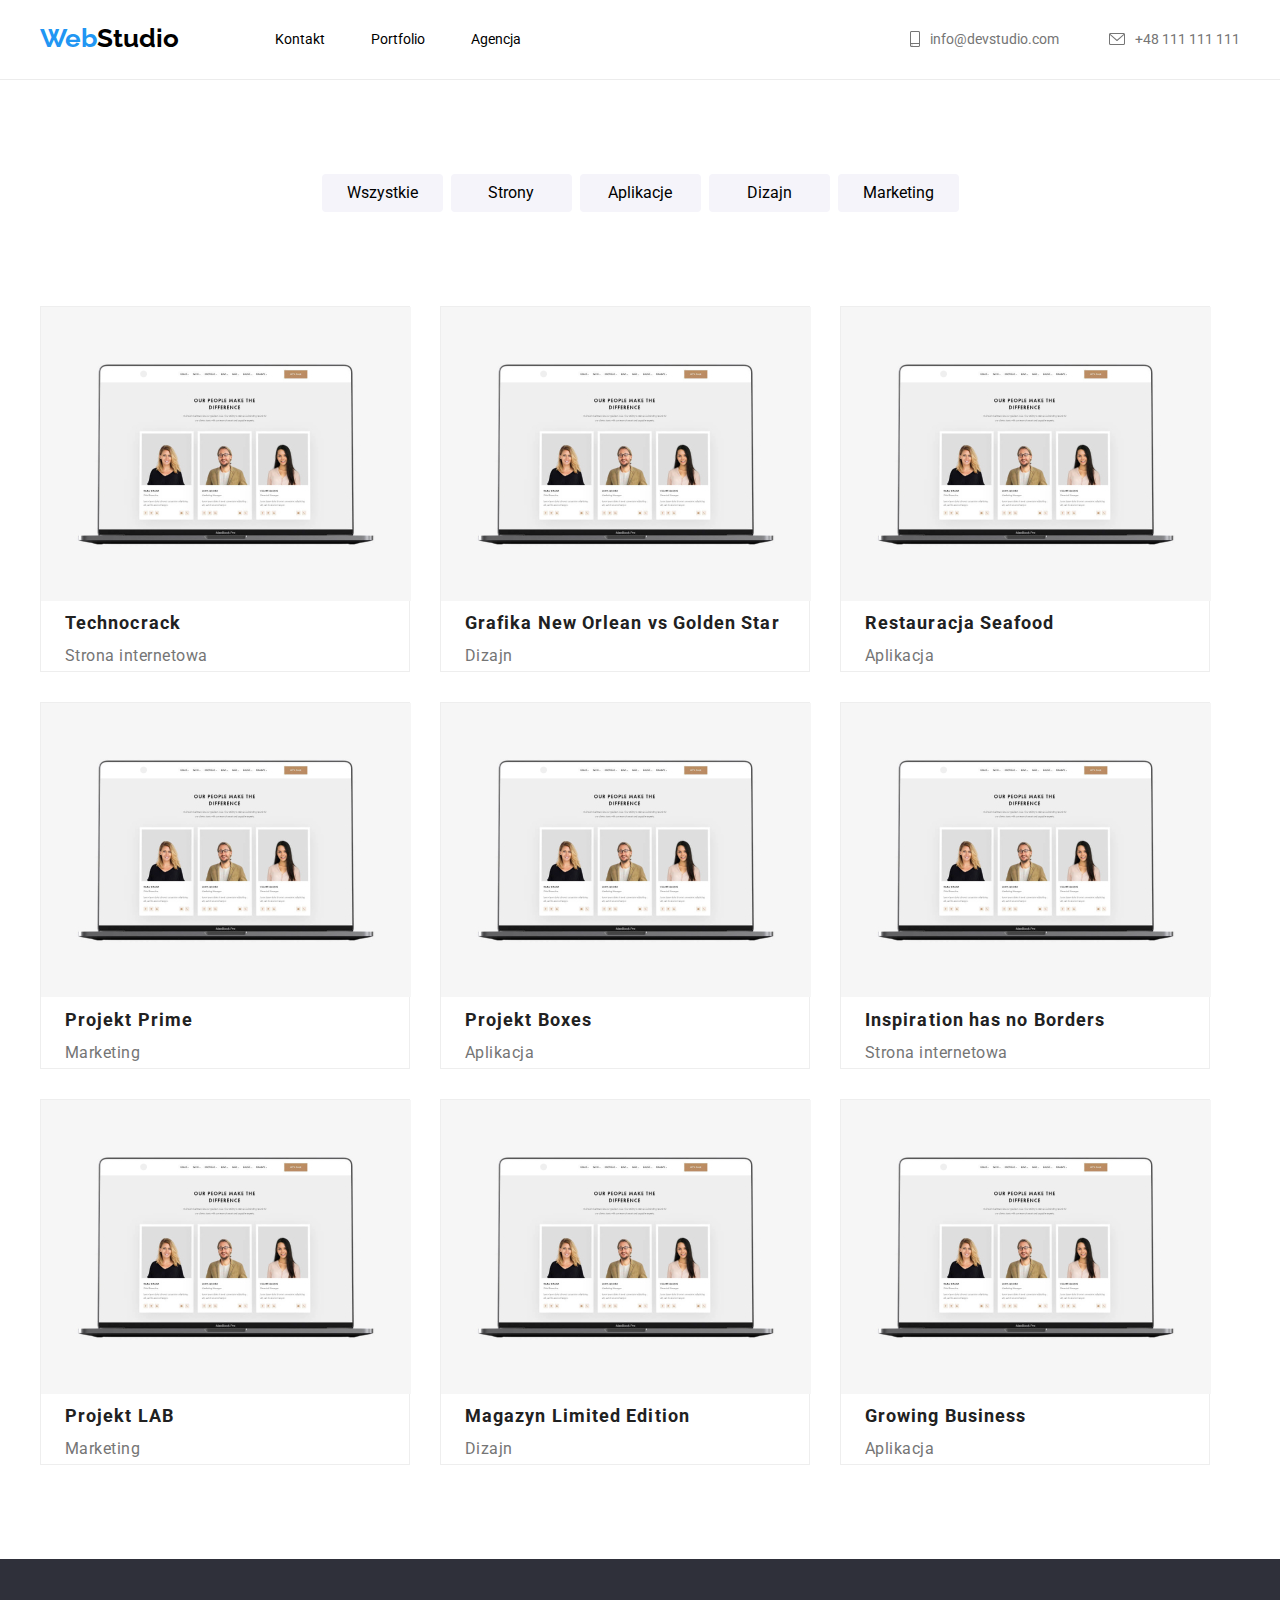
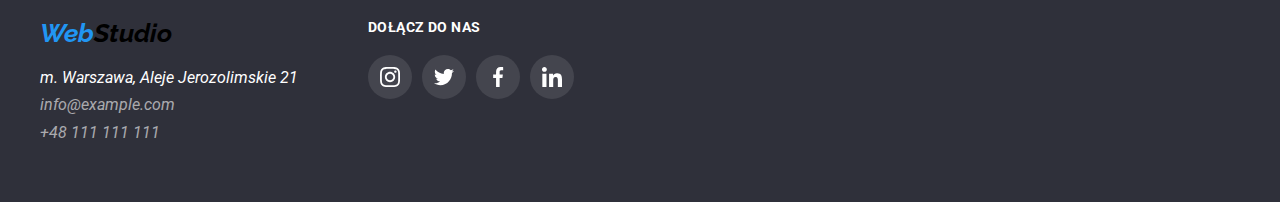
==== portfolio.html @ f376fef9 "1" ====
<!DOCTYPE html>
<html lang="en">
  <head>
    <meta charset="UTF-8" />
    <meta name="viewport" content="width=device-width, initial-scale=1.0" />
    <title>Document</title>
    <link
      rel="stylesheet"
      href="https://cdnjs.cloudflare.com/ajax/libs/modern-normalize/1.0.0/modern-normalize.min.css"
    />
    <link rel="preconnect" href="https://fonts.googleapis.com" />
    <link rel="preconnect" href="https://fonts.gstatic.com" crossorigin />
    <link
      href="https://fonts.googleapis.com/css2?family=Raleway:wght@500&family=Roboto:wght@400;500;700;900&display=swap"
      rel="stylesheet"
    />
    <link rel="stylesheet" href="./css/styles.css" />
  </head>
  <body>
    <div class="fix">
      <header class="header1 container">
        <a href="./index.html" class="WebStudio marg"
          ><span class="Web">Web</span>Studio</a
        >
        <nav>
          <ul class="nav1">
            <li><a href=".#" class="link navigation">Kontakt</a></li>
            <li>
              <a href="./portfolio.html" class="link navigation">Portfolio</a>
            </li>
            <li><a href="./index.html" class="link navigation">Agencja</a></li>
          </ul>
        </nav>
        <ul class="nav2">
          <li class="aaa">
            <svg width="10" height="16" class="as2">
              <use href="./images/icons.svg#nasi64"></use>
            </svg>
            <a href="mailto:info@devstudio.com" class="link navigation-23"
              >info@devstudio.com</a
            >
          </li>
          <li class="aaa">
            <svg width="16" height="12" class="as2">
              <use href="./images/icons.svg#nasi68"></use>
            </svg>
            <a href="tel:+48111111111" class="link navigation-23"
              >+48 111 111 111</a
            >
          </li>
        </ul>
      </header>
    </div>
    <main>
      <section class="container">
        <ul class="items-3">
          <li>
            <button class="button item34" type="button">Wszystkie</button>
          </li>
          <li><button class="button item34" type="button">Strony</button></li>
          <li>
            <button class="button item34" type="button">Aplikacje</button>
          </li>
          <li><button class="button item34" type="button">Dizajn</button></li>
          <li>
            <button class="button item34" type="button">Marketing</button>
          </li>
        </ul>
      </section>

      <section class="container">
        <ul class="items-2">
          <li class="c">
            <ul>
              <li>
                <img
                  src="./images/test.jpg"
                  alt="3 osoby"
                  width="370"
                  height="294"
                />
              </li>
              <li class="a">Technocrack</li>
              <li class="b">Strona internetowa</li>
            </ul>
          </li>
          <li class="c">
            <ul>
              <li>
                <img
                  src="./images/test.jpg"
                  alt="3 osoby"
                  width="370"
                  height="294"
                />
              </li>
              <li class="a">Grafika New Orlean vs Golden Star</li>
              <li class="b">Dizajn</li>
            </ul>
          </li>
          <li class="c">
            <ul>
              <li>
                <img
                  src="./images/test.jpg"
                  alt="3 osoby"
                  width="370"
                  height="294"
                />
              </li>
              <li class="a">Restauracja Seafood</li>
              <li class="b">Aplikacja</li>
            </ul>
          </li>
          <li class="c">
            <ul>
              <li>
                <img
                  src="./images/test.jpg"
                  alt="3 osoby"
                  width="370"
                  height="294"
                />
              </li>
              <li class="a">Projekt Prime</li>
              <li class="b">Marketing</li>
            </ul>
          </li>
          <li class="c">
            <ul>
              <li>
                <img
                  src="./images/test.jpg"
                  alt="3 osoby"
                  width="370"
                  height="294"
                />
              </li>
              <li class="a">Projekt Boxes</li>
              <li class="b">Aplikacja</li>
            </ul>
          </li>
          <li class="c">
            <ul>
              <li>
                <img
                  src="./images/test.jpg"
                  alt="3 osoby"
                  width="370"
                  height="294"
                />
              </li>
              <li class="a">Inspiration has no Borders</li>
              <li class="b">Strona internetowa</li>
            </ul>
          </li>
          <li class="c">
            <ul>
              <li>
                <img
                  src="./images/test.jpg"
                  alt="3 osoby"
                  width="370"
                  height="294"
                />
              </li>
              <li class="a">Projekt LAB</li>
              <li class="b">Marketing</li>
            </ul>
          </li>
          <li class="c">
            <ul>
              <li>
                <img
                  src="./images/test.jpg"
                  alt="3 osoby"
                  width="370"
                  height="294"
                />
              </li>
              <li class="a">Magazyn Limited Edition</li>
              <li class="b">Dizajn</li>
            </ul>
          </li>
          <li class="c">
            <ul>
              <li>
                <img
                  src="./images/test.jpg"
                  alt="3 osoby"
                  width="370"
                  height="294"
                />
              </li>
              <li class="a">Growing Business</li>
              <li class="b">Aplikacja</li>
            </ul>
          </li>
        </ul>
      </section>
    </main>

    <footer class="container items">
      <div style="width: 1200px; margin: 0 auto; text-align: left">
        <address class="temp">
          <ul>
            <li>
              <a href="./index.html" class="WebStudio"
                ><span class="Web">Web</span>Studio</a
              >
            </li>
            <li class="footer-items-3">m. Warszawa, Aleje Jerozolimskie 21</li>
            <li class="footer-items-2">
              <a href="mailto:info@example.com" class="link"
                >info@example.com</a
              >
            </li>
            <li class="footer-items-2">
              <a href="tel:+48111111111" class="link">+48 111 111 111</a>
            </li>
          </ul>
          <ul>
            <li class="aaaaa">DOŁĄCZ DO NAS</li>
            <div class="temp2">
              <li>
                <svg
                  width="44"
                  height="44"
                  class="pic4"
                  viewBox="-12 -12 44 44"
                >
                  <use href="./images/icons.svg#instagram"></use>
                </svg>
              </li>
              <li>
                <svg
                  width="44"
                  height="44"
                  class="pic4"
                  viewBox="-12 -13 44 44"
                >
                  <use href="./images/icons.svg#ptak"></use>
                </svg>
              </li>
              <li>
                <svg
                  width="44"
                  height="44"
                  class="pic4"
                  viewBox="-17 -12 44 44"
                >
                  <use href="./images/icons.svg#facebook"></use>
                </svg>
              </li>
              <li>
                <svg
                  width="44"
                  height="44"
                  class="pic4"
                  viewBox="-12 -12 44 44"
                >
                  <use href="./images/icons.svg#linkedin"></use>
                </svg>
              </li>
            </div>
          </ul>
        </address>
      </div>
    </footer>
  </body>
</html>
---- css/styles.css ----
/* Do przechowywania palety kolorów układu (tekst, tło, zaznaczenie) używane są zmienne CSS.*/

:root {
  --colorMain: #2196f3;
  --colorTextMainB: #212121;
  --colorTextMainG: #757575;
  --background: #ececec;
}
h1,
h2,
h3,
h4,
h5,
h6,
p,
ul,
ol {
  margin: 0;
}
svg {
  display: block;
}

.sad {
  display: flex;
  gap: 0px;
  justify-content: center;
}

.header1 {
  display: flex;
  margin: 0;
  align-items: center;
  padding-bottom: 25px;
  padding-top: 24px;
}
.fix {
  border-bottom: 1px solid #ececec;
  min-width: 1200px;
}
body {
  font-family: Roboto, sans-sef;
  color: var(--colorTextMain);
}

.nav1 {
  display: flex;
  margin-left: 96px;
  gap: 46px;
}

.nav2 {
  display: flex;
  margin-left: auto;
  gap: 50px;
}
ul,
ol {
  list-style-type: none;
  padding: 0;
}

.link:focus,
.link:hover {
  color: var(--colorMain);
}

.link {
  color: inherit;
  text-decoration: none;
}
.button {
  color: var(--colorTextMain);
  border: none;
  text-decoration: none;
  background-color: white;
  cursor: pointer;
}
.button:focus,
.button:hover {
  color: white;
  background-color: var(--colorMain);
}

.WebStudio {
  font-family: Raleway;
  font-weight: bold;
  color: var(--colorTextMain);

  border: none;
  text-decoration: none;
  font-size: 26px;
  letter-spacing: 0, 03em;
}

.Web {
  color: var(--colorMain);
}

.navigation-2 {
  color: var(--colorTextMainG);
  font-size: 14px;
}

.navigation {
  font-size: 14px;
  letter-spacing: 0, 02em;
}

.heading-1 {
  color: white;
  font-size: 44px;
  padding-top: 200px;
  padding-bottom: 30px;
}

.buton-center {
  border-radius: 4px;
  height: 50px;
  width: 250px;
  text-align: center;
  font-weight: bold;
  font-size: 16px;
  letter-spacing: 0, 06em;
  line-height: 1, 87;
  margin-bottom: 200px;
}
.section-1:nth-child(1) {
  font-weight: bold;
  font-size: 14px;
  letter-spacing: 0, 03em;
  color: var(--colorTextMainB);
}

.section-1:nth-child(2) {
  font-size: 14px;
  letter-spacing: 0, 03em;
  color: var(--colorTextMainG);
  line-height: 0, 71;
}

.heading-2 {
  font-size: 36px;
  color: var(--colorTextMainB);
  line-height: 0, 71;
  letter-spacing: 0, 03em;
  padding-bottom: 50px;
}
.section-2 {
  padding-bottom: 30px;
}

.section-2 p:nth-child(2) {
  font-size: 16px;
  color: var(--colorTextMainB);
  letter-spacing: 0, 03em;
  font-weight: 500;
}
.section-2 p:nth-child(3) {
  font-size: 16px;
  color: var(--colorTextMainG);
  letter-spacing: 0, 03em;
  font-weight: 500;
}
.section-3 li:nth-child(n) {
  font-size: 18px;
  color: var(--colorTextMainB);
  letter-spacing: 0, 06em;
  line-height: 2;
  font-weight: 700;
}

.section-2 {
  box-shadow: 0px 2px 1px 0px #00000033, 0px 1px 1px 0px #00000024,
    0px 1px 3px 0px #0000001f;
  background: #ffffff;
}
.container {
  width: 1200px;
  text-align: center;
  margin: 0 auto;
}
.section1 {
  background-color: #2f303a;
  background-image: url("../images/background.jpg");
  width: 100%;
  min-width: 1200px;
  background-repeat: no-repeat;
  background-position: center;
}
.new {
  background: rgba(47, 48, 58, 0.4);
  width: 100%;
  height: 100%;
}
.section {
  padding-top: 94px;
  padding-bottom: 94px;
}
.container-1 {
  display: flex;
  gap: 30px;
}
.sectionabg {
  padding-top: 0px;
}
.container-1 {
  text-align: left;
}

.a1 {
  display: flex;
  gap: 30px;
}
.v2 {
  background-color: #f5f4fa;
  width: 100%;
  min-width: 1200px;
}
.section-3 {
  display: flex;
  gap: 30px;
  margin-left: auto;
  margin-right: auto;
  width: 1200px;
}
.items {
  background-color: #2f303a;
  width: 100%;
  min-width: 1200px;
  padding-top: 60px;
  padding-bottom: 60px;
}
.WebStudio {
  display: block;

  margin-bottom: 20px;
}

.items-2 {
  display: flex;
  width: 1170px;
  flex-wrap: wrap;
  gap: 30px;
  padding-bottom: 94px;
  padding-top: 94px;
}
.items-3 {
  display: flex;
  padding-top: 94px;
  gap: 8px;
  justify-content: center;
}
.item34 {
  height: 38px;
  width: 121px;
  background-color: #f5f4fa;

  border-radius: 4px;
}

.item34:hover,
.item34:focus {
  box-shadow: 0px 2px 2px 0px #0000001f, 0px 1px 2px 0px #00000014,
    0px 3px 1px 0px #0000001a;
}

.a {
  font-family: Roboto;
  font-size: 18px;
  font-weight: 700;
  line-height: 36px;
  letter-spacing: 0.06em;
  text-align: left;
  color: #212121;
  padding-left: 24px;
}
.b {
  font-family: Roboto;
  font-size: 16px;
  font-weight: 400;
  line-height: 30px;
  letter-spacing: 0.03em;
  text-align: left;
  color: #757575;
  padding-left: 24px;
}
.marg {
  margin: 0px;
}

.pic {
  background: #f5f4fa;
  height: 120px;
  margin-bottom: 30px;

  border-radius: 4px 4px 4px 4px;
  padding: 25px 100px 25px 100px;
}
.svg {
  margin-right: 10px;
}
.pic3 {
  margin-right: 10px;
  fill: #afb1b8;
  cursor: pointer;
}
.pic3:last-child {
  margin-right: 0px;
}

.pic3:focus,
.pic3:hover {
  background: #2196f3;
  border-radius: 50%;
  fill: #ffffff;
}
.das {
  width: 1200px;
  margin: 0 auto;
}
.las {
  width: 500px;
}

.aaa {
  display: flex;
  gap: 10px;
  align-items: center;
  fill: #757575;

  text-decoration: none;
  color: var(--colorTextMainG);
  font-size: 14px;
}

.aaa:hover,
.aaa:focus {
  fill: #2196f3;
  color: var(--colorMain);
}
.section-4 {
  display: flex;
  justify-content: center;
  gap: 30px;
}
.item10 {
  border: 1px solid #afb1b8;
  border-radius: 4px;
  fill: #afb1b8;
  cursor: pointer;
}

.item10 :hover,
.item10 :focus {
  fill: #2196f3;
  border: 1px solid #2196f3;
}
.temp {
  display: flex;
  gap: 70px;
}

.pic4 {
  fill: #ffffff;
  background: #2196f3;
  border-radius: 50%;
  background: rgba(255, 255, 255, 0.1);
}

.pic4:focus,
.pic4:hover {
  background: #2196f3;
  border-radius: 50%;
  fill: #ffffff;
}
.aaaaa {
  font-family: Roboto;
  font-size: 14px;
  font-weight: 700;
  line-height: 16.41px;
  letter-spacing: 0.03em;
  color: #ffffff;
  font-style: normal;
  margin-bottom: 20px;
}
.temp2 {
  display: flex;
  gap: 10px;
  cursor: pointer;
}
.c:hover {
  box-shadow: 1px 4px 6px 0px #00000029, 0px 4px 4px 0px #0000000f,
    0px 1px 1px 0px #0000001f;
}

.c {
  width: 370px;
  border: 1px solid #eeeeee;
  cursor: pointer;
}
.footer-items-2 {
  color: #ffffff99;
  margin-bottom: 9px;
}

.footer-items-2:last-child {
  margin-bottom: 0px;
}

.footer-items-3 {
  color: #ffffff;
  margin-bottom: 9px;
}
.fix2 {
  margin-bottom: 16px;
}
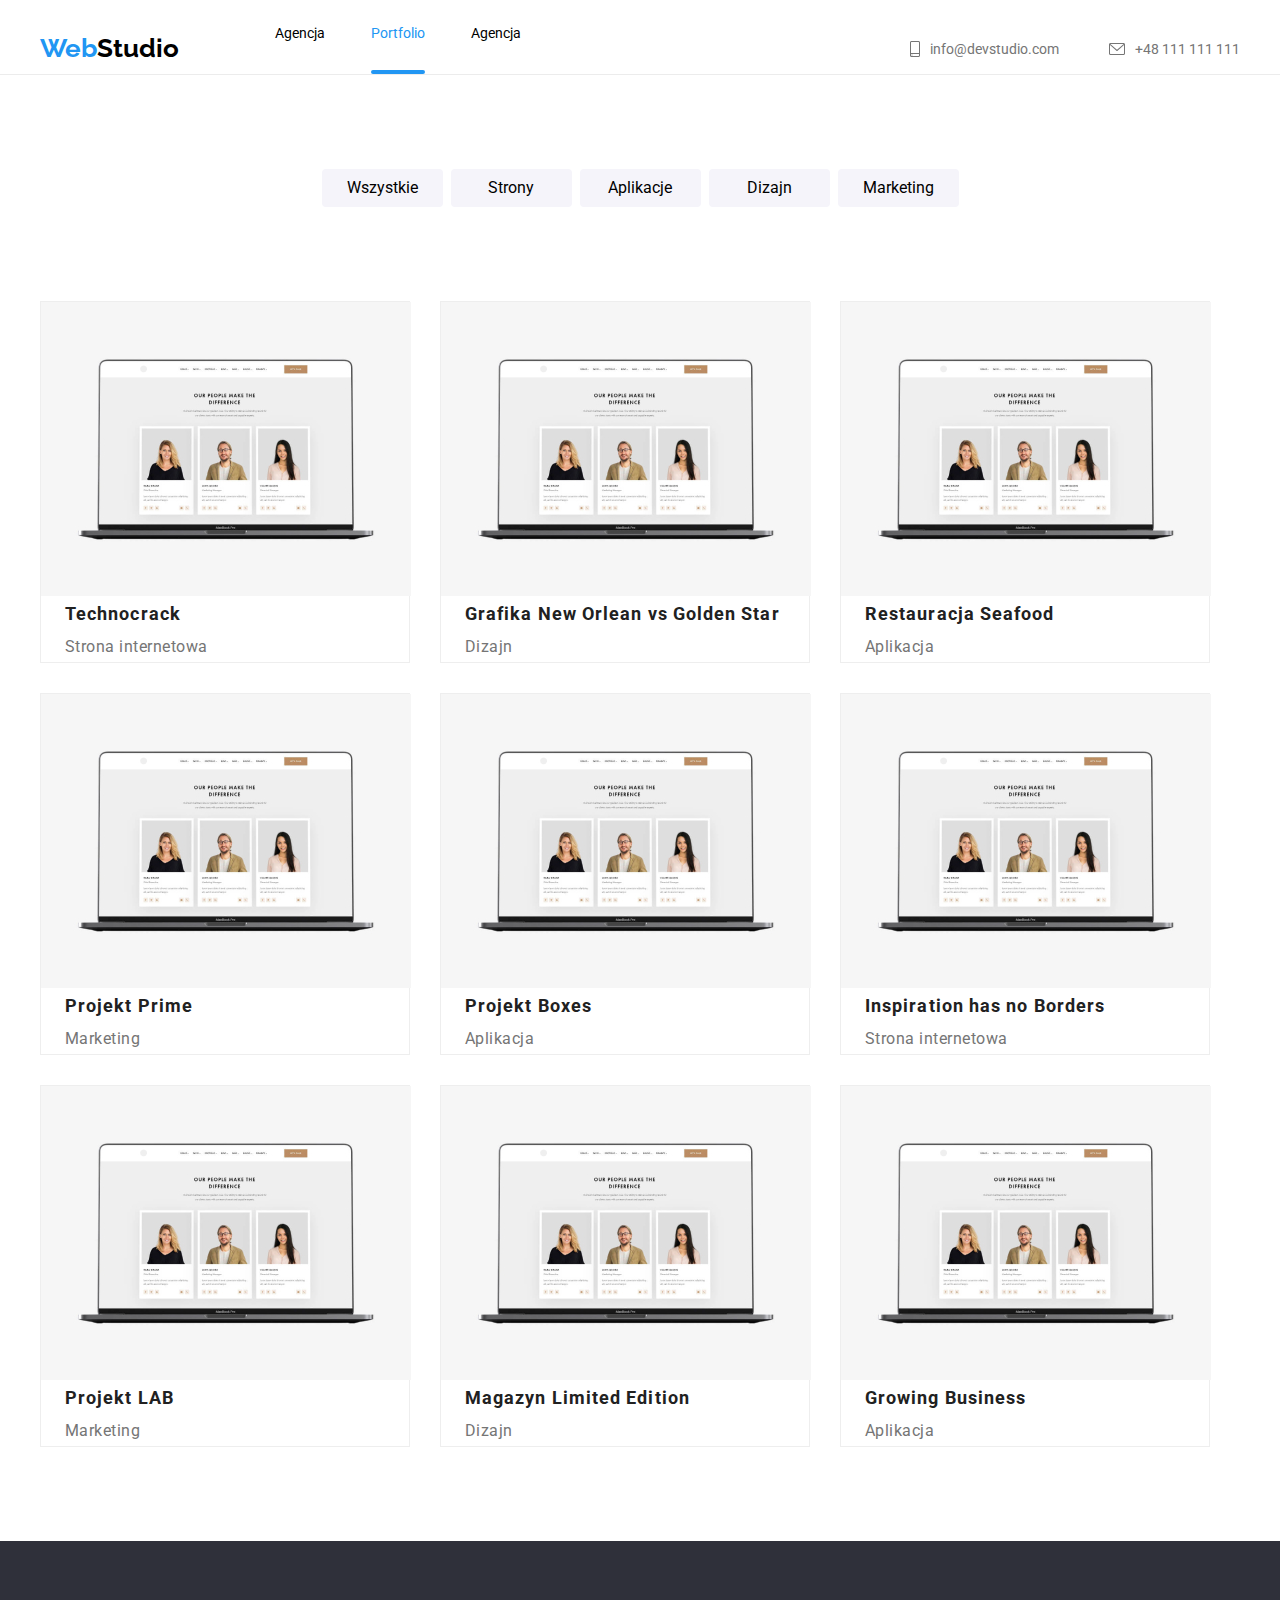
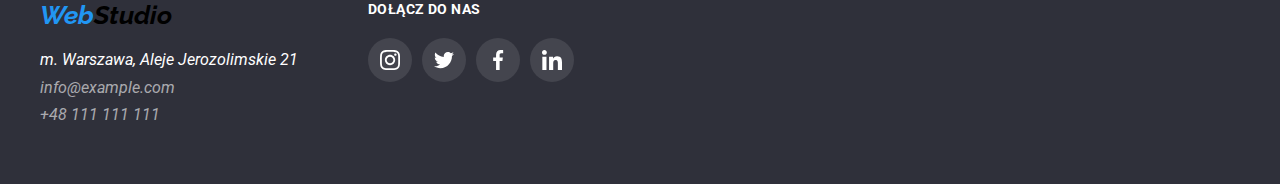
==== commit 79c058f7: "1" ====
--- a/portfolio.html
+++ b/portfolio.html
@@ -24,9 +24,11 @@
         >
         <nav>
           <ul class="nav1">
-            <li><a href=".#" class="link navigation">Kontakt</a></li>
+            <li><a href=".#" class="link navigation">Agencja</a></li>
             <li>
-              <a href="./portfolio.html" class="link navigation">Portfolio</a>
+              <a href="./portfolio.html" class="link navigation now"
+                >Portfolio</a
+              >
             </li>
             <li><a href="./index.html" class="link navigation">Agencja</a></li>
           </ul>
--- a/css/styles.css
+++ b/css/styles.css
@@ -17,10 +17,14 @@
 ol {
   margin: 0;
 }
-svg {
+svg,
+img {
   display: block;
 }
 
+.fix3 {
+  margin-top: 30px;
+}
 .sad {
   display: flex;
   gap: 0px;
@@ -31,7 +35,6 @@
   display: flex;
   margin: 0;
   align-items: center;
-  padding-bottom: 25px;
   padding-top: 24px;
 }
 .fix {
@@ -68,6 +71,9 @@
 .link {
   color: inherit;
   text-decoration: none;
+  transition-property: color;
+  transition-duration: 250ms;
+  transition-timing-function: cubic-bezier(0.4, 0, 0.2, 1);
 }
 .button {
   color: var(--colorTextMain);
@@ -75,6 +81,9 @@
   text-decoration: none;
   background-color: white;
   cursor: pointer;
+  transition-property: color, background-color;
+  transition-duration: 250ms;
+  transition-timing-function: cubic-bezier(0.4, 0, 0.2, 1);
 }
 .button:focus,
 .button:hover {
@@ -255,8 +264,10 @@
   height: 38px;
   width: 121px;
   background-color: #f5f4fa;
-
   border-radius: 4px;
+  transition-property: box-shadow;
+  transition-duration: 250ms;
+  transition-timing-function: cubic-bezier(0.4, 0, 0.2, 1);
 }
 
 .item34:hover,
@@ -304,6 +315,11 @@
   margin-right: 10px;
   fill: #afb1b8;
   cursor: pointer;
+  border-radius: 50%;
+
+  transition-property: fill, background-color;
+  transition-duration: 250ms;
+  transition-timing-function: cubic-bezier(0.4, 0, 0.2, 1);
 }
 .pic3:last-child {
   margin-right: 0px;
@@ -311,7 +327,7 @@
 
 .pic3:focus,
 .pic3:hover {
-  background: #2196f3;
+  background-color: #2196f3;
   border-radius: 50%;
   fill: #ffffff;
 }
@@ -328,10 +344,13 @@
   gap: 10px;
   align-items: center;
   fill: #757575;
-
   text-decoration: none;
   color: var(--colorTextMainG);
   font-size: 14px;
+
+  transition-property: fill, color;
+  transition-duration: 250ms;
+  transition-timing-function: cubic-bezier(0.4, 0, 0.2, 1);
 }
 
 .aaa:hover,
@@ -345,16 +364,24 @@
   gap: 30px;
 }
 .item10 {
-  border: 1px solid #afb1b8;
+  border-style: solid;
+  border-width: 1px;
+  border-color: #afb1b8;
   border-radius: 4px;
   fill: #afb1b8;
   cursor: pointer;
-}
-
-.item10 :hover,
-.item10 :focus {
+
+  transition-property: fill, border;
+  transition-duration: 250ms;
+  transition-timing-function: cubic-bezier(0.4, 0, 0.2, 1);
+}
+
+.item10:hover,
+.item10:focus {
   fill: #2196f3;
+
   border: 1px solid #2196f3;
+  border-radius: 4px;
 }
 .temp {
   display: flex;
@@ -366,13 +393,16 @@
   background: #2196f3;
   border-radius: 50%;
   background: rgba(255, 255, 255, 0.1);
+
+  transition-property: background;
+  transition-duration: 250ms;
+  transition-timing-function: cubic-bezier(0.4, 0, 0.2, 1);
 }
 
 .pic4:focus,
 .pic4:hover {
   background: #2196f3;
   border-radius: 50%;
-  fill: #ffffff;
 }
 .aaaaa {
   font-family: Roboto;
@@ -398,6 +428,10 @@
   width: 370px;
   border: 1px solid #eeeeee;
   cursor: pointer;
+
+  transition-property: box-shadow;
+  transition-duration: 250ms;
+  transition-timing-function: cubic-bezier(0.4, 0, 0.2, 1);
 }
 .footer-items-2 {
   color: #ffffff99;
@@ -415,3 +449,36 @@
 .fix2 {
   margin-bottom: 16px;
 }
+
+.item100 {
+  font-family: Roboto;
+  font-size: 14px;
+  font-weight: 700;
+  line-height: 16.41px;
+  letter-spacing: 0.03em;
+  text-align: center;
+  padding-top: 27px;
+  padding-bottom: 27px;
+  background: rgba(47, 48, 58, 0.8);
+  color: white;
+  text-transform: uppercase;
+  width: 370px;
+  position: absolute;
+  bottom: 0px;
+  left: 0px;
+}
+.relative_o {
+  position: relative;
+}
+
+.now::after {
+  display: block;
+  border: 2px solid #2196f3;
+  content: "";
+  margin-top: 28px;
+  border-radius: 2px;
+}
+
+.now {
+  color: #2196f3;
+}
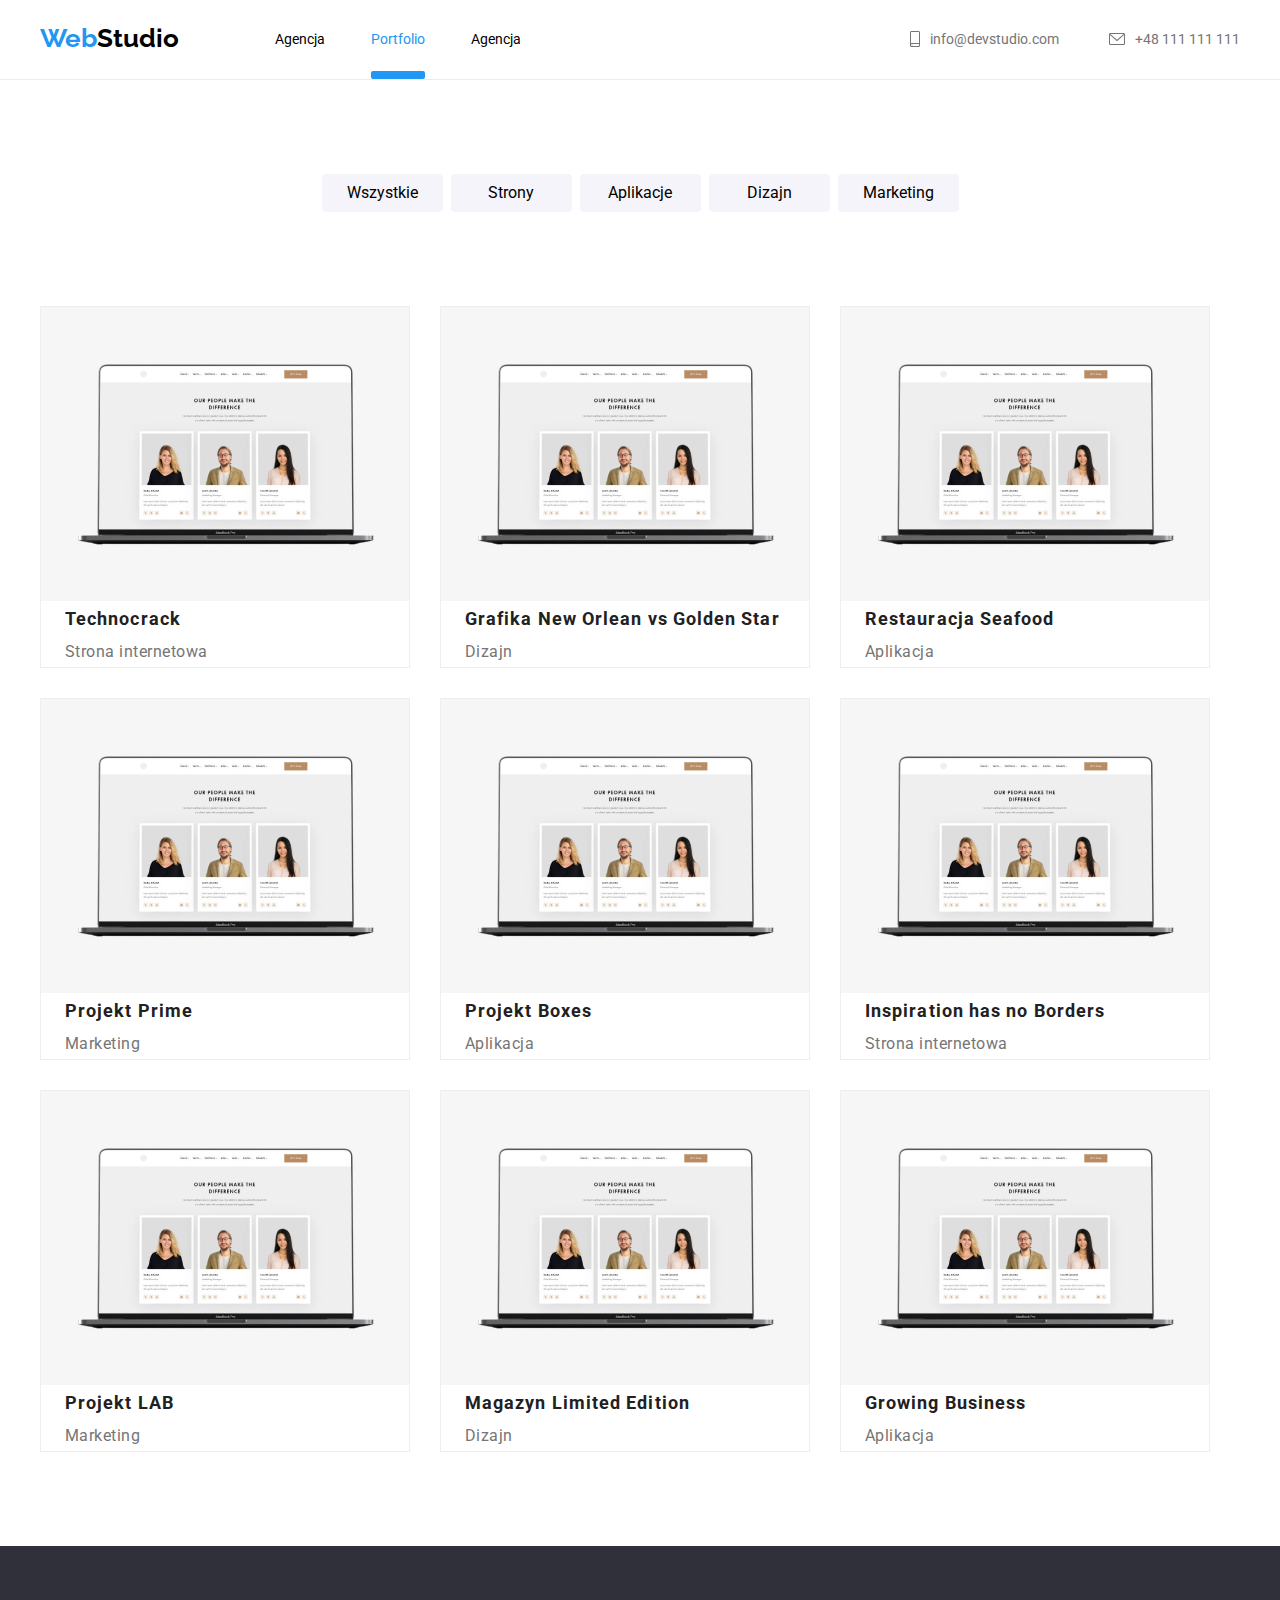
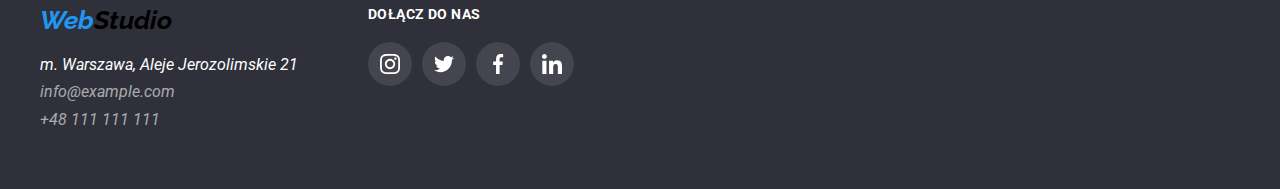
==== commit 168a0ac0: "1" ====
--- a/portfolio.html
+++ b/portfolio.html
@@ -74,13 +74,19 @@
         <ul class="items-2">
           <li class="c">
             <ul>
-              <li>
-                <img
-                  src="./images/test.jpg"
-                  alt="3 osoby"
-                  width="370"
-                  height="294"
-                />
+              <li class="relative2">
+                <img
+                  src="./images/test.jpg"
+                  alt="3 osoby"
+                  width="370"
+                  height="294"
+                />
+                <p class="new2">
+                  Technocrack jest popularną platformą wykorzystywaną do
+                  rozpowszechniania koronawirusa. Firmy wykorzystują tę
+                  platformę do celów szpiegowskich i ataków na niezabezpieczone
+                  serwery konkurencji
+                </p>
               </li>
               <li class="a">Technocrack</li>
               <li class="b">Strona internetowa</li>
@@ -88,13 +94,19 @@
           </li>
           <li class="c">
             <ul>
-              <li>
-                <img
-                  src="./images/test.jpg"
-                  alt="3 osoby"
-                  width="370"
-                  height="294"
-                />
+              <li class="relative2">
+                <img
+                  src="./images/test.jpg"
+                  alt="3 osoby"
+                  width="370"
+                  height="294"
+                />
+                <p class="new2">
+                  Technocrack jest popularną platformą wykorzystywaną do
+                  rozpowszechniania koronawirusa. Firmy wykorzystują tę
+                  platformę do celów szpiegowskich i ataków na niezabezpieczone
+                  serwery konkurencji
+                </p>
               </li>
               <li class="a">Grafika New Orlean vs Golden Star</li>
               <li class="b">Dizajn</li>
@@ -102,13 +114,19 @@
           </li>
           <li class="c">
             <ul>
-              <li>
-                <img
-                  src="./images/test.jpg"
-                  alt="3 osoby"
-                  width="370"
-                  height="294"
-                />
+              <li class="relative2">
+                <img
+                  src="./images/test.jpg"
+                  alt="3 osoby"
+                  width="370"
+                  height="294"
+                />
+                <p class="new2">
+                  Technocrack jest popularną platformą wykorzystywaną do
+                  rozpowszechniania koronawirusa. Firmy wykorzystują tę
+                  platformę do celów szpiegowskich i ataków na niezabezpieczone
+                  serwery konkurencji
+                </p>
               </li>
               <li class="a">Restauracja Seafood</li>
               <li class="b">Aplikacja</li>
@@ -116,13 +134,19 @@
           </li>
           <li class="c">
             <ul>
-              <li>
-                <img
-                  src="./images/test.jpg"
-                  alt="3 osoby"
-                  width="370"
-                  height="294"
-                />
+              <li class="relative2">
+                <img
+                  src="./images/test.jpg"
+                  alt="3 osoby"
+                  width="370"
+                  height="294"
+                />
+                <p class="new2">
+                  Technocrack jest popularną platformą wykorzystywaną do
+                  rozpowszechniania koronawirusa. Firmy wykorzystują tę
+                  platformę do celów szpiegowskich i ataków na niezabezpieczone
+                  serwery konkurencji
+                </p>
               </li>
               <li class="a">Projekt Prime</li>
               <li class="b">Marketing</li>
@@ -130,13 +154,19 @@
           </li>
           <li class="c">
             <ul>
-              <li>
-                <img
-                  src="./images/test.jpg"
-                  alt="3 osoby"
-                  width="370"
-                  height="294"
-                />
+              <li class="relative2">
+                <img
+                  src="./images/test.jpg"
+                  alt="3 osoby"
+                  width="370"
+                  height="294"
+                />
+                <p class="new2">
+                  Technocrack jest popularną platformą wykorzystywaną do
+                  rozpowszechniania koronawirusa. Firmy wykorzystują tę
+                  platformę do celów szpiegowskich i ataków na niezabezpieczone
+                  serwery konkurencji
+                </p>
               </li>
               <li class="a">Projekt Boxes</li>
               <li class="b">Aplikacja</li>
@@ -144,13 +174,19 @@
           </li>
           <li class="c">
             <ul>
-              <li>
-                <img
-                  src="./images/test.jpg"
-                  alt="3 osoby"
-                  width="370"
-                  height="294"
-                />
+              <li class="relative2">
+                <img
+                  src="./images/test.jpg"
+                  alt="3 osoby"
+                  width="370"
+                  height="294"
+                />
+                <p class="new2">
+                  Technocrack jest popularną platformą wykorzystywaną do
+                  rozpowszechniania koronawirusa. Firmy wykorzystują tę
+                  platformę do celów szpiegowskich i ataków na niezabezpieczone
+                  serwery konkurencji
+                </p>
               </li>
               <li class="a">Inspiration has no Borders</li>
               <li class="b">Strona internetowa</li>
@@ -158,13 +194,19 @@
           </li>
           <li class="c">
             <ul>
-              <li>
-                <img
-                  src="./images/test.jpg"
-                  alt="3 osoby"
-                  width="370"
-                  height="294"
-                />
+              <li class="relative2">
+                <img
+                  src="./images/test.jpg"
+                  alt="3 osoby"
+                  width="370"
+                  height="294"
+                />
+                <p class="new2">
+                  Technocrack jest popularną platformą wykorzystywaną do
+                  rozpowszechniania koronawirusa. Firmy wykorzystują tę
+                  platformę do celów szpiegowskich i ataków na niezabezpieczone
+                  serwery konkurencji
+                </p>
               </li>
               <li class="a">Projekt LAB</li>
               <li class="b">Marketing</li>
@@ -172,13 +214,19 @@
           </li>
           <li class="c">
             <ul>
-              <li>
-                <img
-                  src="./images/test.jpg"
-                  alt="3 osoby"
-                  width="370"
-                  height="294"
-                />
+              <li class="relative2">
+                <img
+                  src="./images/test.jpg"
+                  alt="3 osoby"
+                  width="370"
+                  height="294"
+                />
+                <p class="new2">
+                  Technocrack jest popularną platformą wykorzystywaną do
+                  rozpowszechniania koronawirusa. Firmy wykorzystują tę
+                  platformę do celów szpiegowskich i ataków na niezabezpieczone
+                  serwery konkurencji
+                </p>
               </li>
               <li class="a">Magazyn Limited Edition</li>
               <li class="b">Dizajn</li>
@@ -186,13 +234,19 @@
           </li>
           <li class="c">
             <ul>
-              <li>
-                <img
-                  src="./images/test.jpg"
-                  alt="3 osoby"
-                  width="370"
-                  height="294"
-                />
+              <li class="relative2">
+                <img
+                  src="./images/test.jpg"
+                  alt="3 osoby"
+                  width="370"
+                  height="294"
+                />
+                <p class="new2">
+                  Technocrack jest popularną platformą wykorzystywaną do
+                  rozpowszechniania koronawirusa. Firmy wykorzystują tę
+                  platformę do celów szpiegowskich i ataków na niezabezpieczone
+                  serwery konkurencji
+                </p>
               </li>
               <li class="a">Growing Business</li>
               <li class="b">Aplikacja</li>
--- a/css/styles.css
+++ b/css/styles.css
@@ -36,6 +36,7 @@
   margin: 0;
   align-items: center;
   padding-top: 24px;
+  padding-bottom: 25px;
 }
 .fix {
   border-bottom: 1px solid #ececec;
@@ -473,12 +474,89 @@
 
 .now::after {
   display: block;
-  border: 2px solid #2196f3;
+  border: 4px solid #2196f3;
+
   content: "";
-  margin-top: 28px;
   border-radius: 2px;
+  position: absolute;
+  width: 100%;
+  top: 40px;
 }
 
 .now {
+  position: relative;
   color: #2196f3;
 }
+
+.new2 {
+  padding-left: 24px;
+  padding-right: 45px;
+  padding-top: 49px;
+
+  font-family: Roboto;
+  font-size: 18px;
+  font-weight: 400;
+  line-height: 28px;
+  letter-spacing: 0.03em;
+  text-align: left;
+  background: rgba(33, 150, 243, 0.9);
+  color: #ffffff;
+  position: absolute;
+  top: 100%;
+  height: 100%;
+}
+.relative2 {
+  position: relative;
+  overflow: hidden;
+}
+.relative2:hover .new2 {
+  top: 0%;
+}
+
+.modal {
+  height: 100vh;
+  width: 100vw;
+  background: rgba(0, 0, 0, 0.2);
+  position: fixed;
+  bottom: 0;
+  display: flex;
+  align-items: center;
+  justify-content: center;
+  z-index: 1;
+
+  transition-property: transform opacity;
+  transition-duration: 0.5s;
+  transform: scale(1);
+}
+.box {
+  width: 528px;
+  height: 581px;
+  border-radius: 4px;
+  background: #ffffff;
+}
+.box2 {
+  margin-left: auto;
+  width: 30px;
+  height: 30px;
+  border-radius: 50%;
+  display: flex;
+  align-items: center;
+  justify-content: center;
+  border: 1px solid rgba(0, 0, 0, 0.1);
+}
+.is-hidden {
+  transform: scale(0);
+  visibility: hidden;
+  pointer-events: none;
+  opacity: 0;
+}
+
+@keyframes animtion {
+  0% {
+    transform: scale(0);
+  }
+
+  100% {
+    transform: scale(1);
+  }
+}
